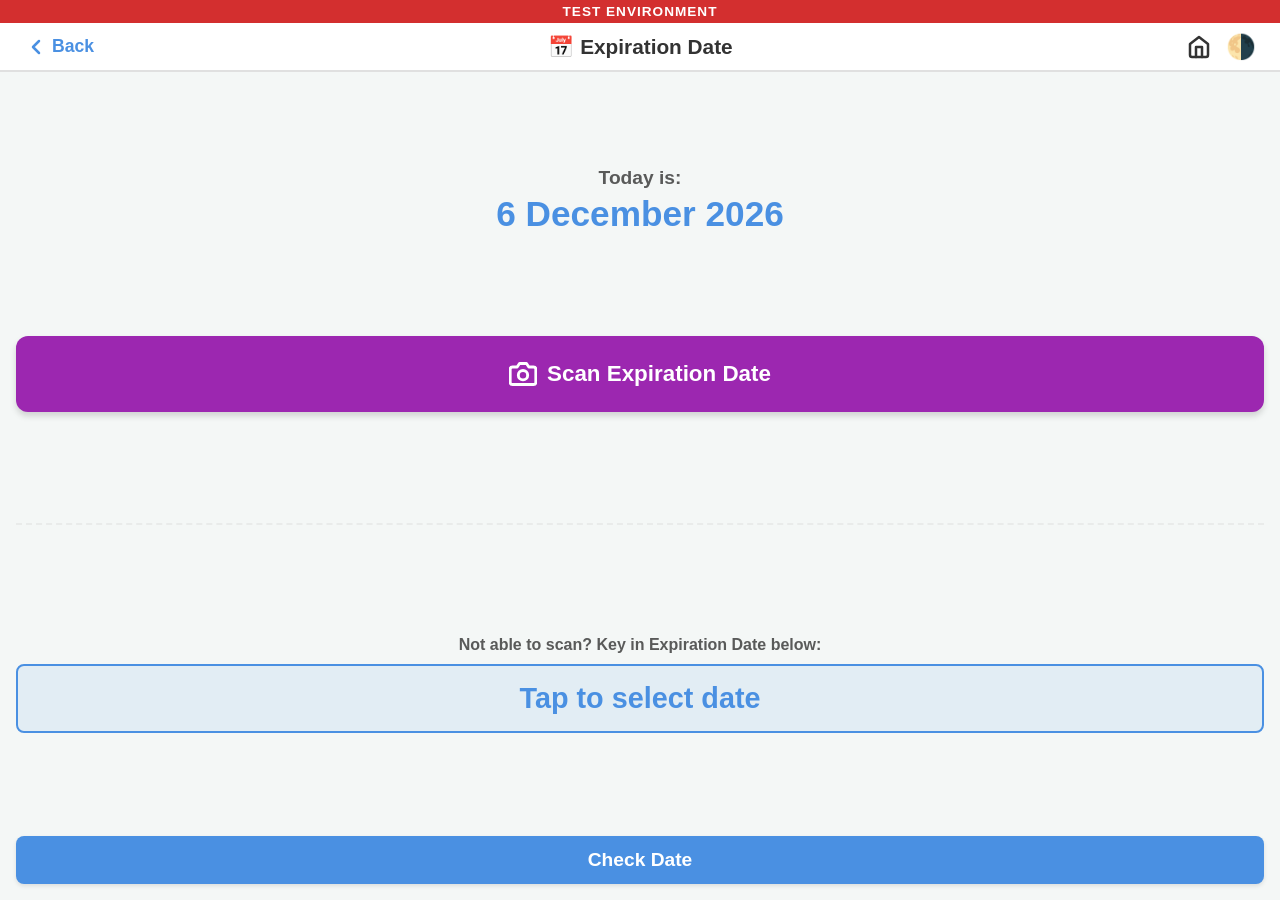
==== pages/expiry.html @ 1618e6f6 "Initial commit" ====
<!DOCTYPE html>
<html lang="en">
<head>
   <meta charset="UTF-8">
   <meta name="viewport" content="width=device-width, initial-scale=1.0, maximum-scale=1.0, user-scalable=no">
   <title>Expiration | NumPal</title>
   <link rel="stylesheet" href="../styles.css">
</head>
<body>
   <header class="top-bar">
       <a href="../index.html" class="back-btn" aria-label="Go back">
           <svg xmlns="http://www.w3.org/2000/svg" width="24" height="24" viewBox="0 0 24 24" fill="none" stroke="currentColor" stroke-width="2.5" stroke-linecap="round" stroke-linejoin="round"><polyline points="15 18 9 12 15 6"></polyline></svg> Back
       </a>
       <h1>📅 Expiration Date</h1>
       <div class="header-actions">
           <a href="../index.html" class="header-icon-btn" aria-label="Home">
               <svg xmlns="http://www.w3.org/2000/svg" width="24" height="24" viewBox="0 0 24 24" fill="none" stroke="currentColor" stroke-width="2.5" stroke-linecap="round" stroke-linejoin="round"><path d="m3 9 9-7 9 7v11a2 2 0 0 1-2 2H5a2 2 0 0 1-2-2z"/><polyline points="9 22 9 12 15 12 15 22"/></svg>
           </a>
           <button id="theme-toggle" class="header-icon-btn" style="font-size:1.5rem;">🌗</button>
       </div>
   </header>

   <main class="page-content">
       <div class="content-body" style="gap: 1.5rem; justify-content: space-evenly;">
           
           <div style="text-align: center; flex-shrink: 0;">
               <p style="margin: 0; font-weight: bold; font-size: 1.2rem; opacity: 0.8;">Today is:</p>
               <h2 id="today-date-display" style="margin: 5px 0 0 0; font-size: 2.2rem; color: var(--primary-color);"></h2>
           </div>
           
           <label style="background-color: #9C27B0 !important; color: #ffffff !important; border-radius: 12px !important; padding: 1.5rem !important; display: flex !important; align-items: center !important; justify-content: center !important; gap: 10px !important; cursor: pointer !important; box-shadow: 0 4px 6px rgba(0,0,0,0.15) !important; flex-shrink: 0 !important; width: 100% !important; box-sizing: border-box !important;">
               <svg xmlns="http://www.w3.org/2000/svg" width="28" height="28" viewBox="0 0 24 24" fill="none" stroke="currentColor" stroke-width="2.5" stroke-linecap="round" stroke-linejoin="round"><path d="M23 19a2 2 0 0 1-2 2H3a2 2 0 0 1-2-2V8a2 2 0 0 1 2-2h4l2-3h6l2 3h4a2 2 0 0 1 2 2z"></path><circle cx="12" cy="13" r="4"></circle></svg>
               <span style="font-weight: bold !important; font-size: 1.4rem !important;">Scan Expiration Date</span>
               <input type="file" accept="image/*" capture="environment" id="camera-input" style="display:none;">
           </label>

           <hr style="border: 0; border-top: 2px dashed var(--card-border); width: 100%; opacity: 0.5;">

           <div style="text-align: center; flex-shrink: 0; width: 100%;">
               <p style="font-weight: bold; margin: 0 0 10px 0; opacity: 0.8; font-size: 1rem;">Not able to scan? Key in Expiration Date below:</p>
               <p id="manual-date-display" class="time-card-display" onclick="openDatePicker()" style="margin-bottom: 15px;">Tap to select date</p>
           </div>

       </div>

       <div class="step-footer">
           <button class="primary-btn" id="manual-check-btn">Check Date</button>
       </div>

   </main>

   <!-- Processing State Overlay -->
   <div id="processing-screen" class="processing-overlay" style="display: none;">
       <div class="processing-spinner">⏳</div>
       <h2 style="font-size: 2rem;">AI is checking...</h2>
   </div>

   <!-- Obnoxious Overlays -->
   <div id="obnoxious-good" class="obnoxious-overlay good" style="display: none;">
       <div class="giant-icon">✅</div>
       <h1>SAFE!</h1>
       <p>You can eat/use this.</p>
       <button class="obnoxious-btn" onclick="closeOverlay()">OKAY</button>
   </div>

   <div id="obnoxious-bad" class="obnoxious-overlay bad" style="display: none;">
       <div class="giant-icon">❌</div>
       <h1>EXPIRED!</h1>
       <p>DO NOT eat/use this!</p>
       <button class="obnoxious-btn" onclick="closeOverlay()">OKAY</button>
   </div>

   <script src="../app.js"></script>
   <script>
       const GAS_URL = 'https://script.google.com/macros/s/AKfycbyBV9vBOLiHHe-Defjzkhf6g7xXw979RGEp-kl-h_teOUUpcL-R-YZWtbSQHPEgvFlRcg/exec';
       const cameraInput = document.getElementById('camera-input');
       const manualCheckBtn = document.getElementById('manual-check-btn');
       const manualDateDisplay = document.getElementById('manual-date-display');
       const processingScreen = document.getElementById('processing-screen');
       const goodOverlay = document.getElementById('obnoxious-good');
       const badOverlay = document.getElementById('obnoxious-bad');

       const today = new Date();
       const options = { day: 'numeric', month: 'long', year: 'numeric' };
       document.getElementById('today-date-display').innerText = today.toLocaleDateString('en-GB', options);

       let selectedManualDate = null; 

       function openDatePicker() {
           const currYear = today.getFullYear();
           
           window.openRolodex("Select Date",[
               { id: 'day', items: window.RoloGen.days31(), selectedValue: today.getDate() },
               { id: 'month', items: window.RoloGen.monthsSpec(), selectedValue: today.getMonth() + 1, flex: 1.8 },
               { id: 'year', items: window.RoloGen.years(currYear - 6, 19), selectedValue: currYear }
           ], (res) => {
               const year = parseInt(res.year);
               const month = parseInt(res.month) - 1; 
               const day = parseInt(res.day);
               
               selectedManualDate = new Date(year, month, day);
               manualDateDisplay.innerText = selectedManualDate.toLocaleDateString('en-GB', options);
           });
       }

       manualCheckBtn.addEventListener('click', () => {
           if (!selectedManualDate) {
               showToast("Please tap to select a date first.", true);
               return;
           }
           processingScreen.style.display = 'flex';

           setTimeout(() => {
               processingScreen.style.display = 'none';
               const checkDate = new Date(selectedManualDate);
               checkDate.setHours(0,0,0,0);
               const compareToday = new Date(today);
               compareToday.setHours(0,0,0,0);

               if (checkDate < compareToday) badOverlay.style.display = 'flex';
               else goodOverlay.style.display = 'flex'; 
           }, 800); 
       });

       cameraInput.addEventListener('change', async function(e) {
           if(e.target.files.length > 0) {
               if (!navigator.onLine) {
                   showToast("Currently Offline. Cannot use AI Scanner.", true);
                   cameraInput.value = ''; 
                   return;
               }

               const file = e.target.files[0];
               processingScreen.style.display = 'flex';

               try {
                   const base64Image = await compressImage(file);
                   const response = await fetch(GAS_URL, {
                       method: 'POST',
                       headers: { 'Content-Type': 'text/plain;charset=utf-8' }, 
                       body: JSON.stringify({ image: base64Image })
                   });

                   const result = await response.json();
                   processingScreen.style.display = 'none';

                   if (result.error) {
                       showToast("Failed to read date. Please try again.", true);
                   } else if (result.foundDate === false) {
                       showToast("No expiration date found in photo.", true);
                   } else {
                       if (result.isExpired) badOverlay.style.display = 'flex';
                       else goodOverlay.style.display = 'flex';
                   }
               } catch (err) {
                   processingScreen.style.display = 'none';
                   showToast("Connection error. Try again.", true);
               } finally {
                   cameraInput.value = ''; 
               }
           }
       });

       function compressImage(file) {
           return new Promise((resolve, reject) => {
               const reader = new FileReader();
               reader.readAsDataURL(file);
               reader.onload = event => {
                   const img = new Image();
                   img.src = event.target.result;
                   img.onload = () => {
                       const canvas = document.createElement('canvas');
                       const MAX_WIDTH = 800; 
                       let scaleSize = 1;
                       if (img.width > MAX_WIDTH) scaleSize = MAX_WIDTH / img.width;
                       canvas.width = img.width * scaleSize;
                       canvas.height = img.height * scaleSize;
                       
                       const ctx = canvas.getContext('2d');
                       ctx.drawImage(img, 0, 0, canvas.width, canvas.height);
                       resolve(canvas.toDataURL('image/jpeg', 0.7).split(',')[1]);
                   };
                   img.onerror = error => reject(error);
               };
               reader.onerror = error => reject(error);
           });
       }
   </script>
</body>
</html>
---- styles.css ----
/* CSS Variables for seamless Light/Dark Mode */
:root {
   --bg-color: #f4f7f6;
   --text-color: #333333;
   --card-bg: #ffffff;
   --card-border: #e0e0e0;
   --primary-color: #4a90e2;
   --success-color: #4CAF50; 
   --error-color: #F44336;   
   --time-block-bg: #E06666; 
   --app-height: 100vh; 
}[data-theme="dark"] {
   --bg-color: #121212;
   --text-color: #e0e0e0;
   --card-bg: #1e1e1e;
   --card-border: #333333;
   --primary-color: #64b5f6;
   --success-color: #81C784;
   --error-color: #E57373;
   --time-block-bg: #D32F2F;
}

/* Bulletproof Viewport Lock */
html, body {
   margin: 0; padding: 0; width: 100vw; 
   overflow: hidden; position: fixed; touch-action: none; 
}

body {
   height: var(--app-height); 
   background-color: var(--bg-color); color: var(--text-color);
   font-family: 'Segoe UI', Roboto, Helvetica, Arial, sans-serif;
   transition: background-color 0.3s, color 0.3s;
   display: flex; flex-direction: column;
}

.top-bar {
   display: flex; justify-content: space-between; align-items: center;
   padding: 0.6rem 1.5rem; background-color: var(--card-bg);
   border-bottom: 2px solid var(--card-border); flex-shrink: 0; z-index: 10;
}
.top-bar h1 { margin: 0; font-size: 1.3rem; text-align: center; flex-grow: 1; display: flex; justify-content: center; align-items: center; gap: 8px; }
.back-btn {
   display: flex; align-items: center; gap: 0.25rem; text-decoration: none;
   color: var(--primary-color); font-weight: 600; font-size: 1.1rem; white-space: nowrap; 
   background: none; border: none; padding: 0; cursor: pointer; font-family: inherit;
}
.header-actions { display: flex; align-items: center; gap: 15px; }
.header-icon-btn {
   background: none; border: none; padding: 0; cursor: pointer; 
   color: var(--text-color); display: flex; align-items: center; justify-content: center;
}
.inline-icon { width: 24px; height: 24px; display: inline-block; vertical-align: bottom; }

/* --- ANIMATIONS & TOAST MESSAGES --- */
@keyframes spin { 100% { transform: rotate(360deg); } }
.spin { animation: spin 1s linear infinite; }
@keyframes popIn { 0% { transform: scale(0.8); opacity: 0; } 100% { transform: scale(1); opacity: 1; } }

.toast {
   visibility: hidden; min-width: 250px; background-color: var(--success-color); color: #fff;
   text-align: center; border-radius: 8px; padding: 16px; position: fixed; z-index: 10000;
   left: 50%; bottom: max(30px, env(safe-area-inset-bottom, 20px)); transform: translateX(-50%) translateY(20px);
   font-size: 1.1rem; font-weight: 600; box-shadow: 0 4px 6px rgba(0,0,0,0.2);
   opacity: 0; transition: opacity 0.3s ease, transform 0.3s ease, visibility 0.3s;
}
.toast.show { visibility: visible; opacity: 1; transform: translateX(-50%) translateY(0); }

/* --- CONTENT CONTAINERS --- */
.menu-container, .page-content {
   flex: 1 1 0%; min-height: 0; display: flex; flex-direction: column; position: relative;
}
.menu-container { gap: 1rem; padding: 1.5rem; overflow-y: auto; justify-content: center; }

.flow-step { 
   display: none; position: absolute; top:0; left:0; width:100%; height: 100%;
   flex-direction: column; box-sizing: border-box; overflow: hidden;
}
.flow-step.active { display: flex; animation: popIn 0.2s ease-out; }

.content-body {
   flex: 1 1 0%; min-height: 0; display: flex; flex-direction: column; 
   overflow-y: auto; scrollbar-width: none; padding: 1rem; padding-bottom: 0; 
   -webkit-overflow-scrolling: touch; 
}
.content-body::-webkit-scrollbar { display: none; }

.step-footer {
   flex-shrink: 0; padding: 10px 1rem; 
   padding-bottom: max(1rem, env(safe-area-inset-bottom, 15px));
   background-color: var(--bg-color); 
}

.menu-card, .action-btn {
   display: flex; align-items: center; padding: 1.5rem; background-color: var(--card-bg);
   border: 2px solid var(--card-border); border-radius: 12px; text-decoration: none;
   color: var(--text-color); box-shadow: 0 4px 6px rgba(0,0,0,0.05); flex-shrink: 0;
}
.menu-card .icon { font-size: 2.5rem; margin-right: 1.5rem; }
.menu-card h2 { margin: 0; font-size: 1.3rem; }
.money-card { border-left: 8px solid var(--success-color); }
.time-card { border-left: 8px solid var(--primary-color); }
.other-card { border-left: 8px solid #FF9800; }

.input-group { margin-bottom: 0.8rem; display: flex; flex-direction: column; gap: 0.3rem; flex-shrink: 0; }
.input-group label { font-size: 1.1rem; font-weight: 600; display: flex; align-items: center; gap: 6px; }

.large-input {
   font-size: 1.5rem; padding: 0.5rem; flex-grow: 1; border: 2px solid var(--card-border); 
   border-radius: 8px; background-color: var(--card-bg); color: var(--text-color); width: 100%; box-sizing: border-box;
}

.summary-box {
   flex: 1; border: 2px solid; border-radius: 8px; padding: 0.6rem; text-align: center;
   transition: all 0.3s ease; box-sizing: border-box; display: flex; flex-direction: column; justify-content: center;
}
.summary-box p { margin: 0; font-size: 0.85rem; font-weight: bold; opacity: 0.9; }
.summary-box h2 { margin: 0; font-size: 1.5rem; }
.summary-box-safe { background-color: rgba(76, 175, 80, 0.15); border-color: var(--success-color); color: var(--success-color); }
.summary-box-danger { background-color: rgba(244, 67, 54, 0.15); border-color: var(--error-color); color: var(--error-color); }

.items-container { flex: 1 1 0%; min-height: 0; overflow-y: auto; display: flex; flex-direction: column; padding-right: 5px;}
.item-row { display: flex; gap: 8px; margin-bottom: 8px; align-items: center; flex-shrink: 0; }
.currency-wrapper { position: relative; flex-grow: 1; display: flex; align-items: center; }
.currency-symbol { position: absolute; left: 12px; font-size: 1.5rem; font-weight: bold; color: var(--text-color); pointer-events: none; }
.currency-wrapper .large-input { padding-left: 32px; margin: 0; }
.remove-item-btn { 
   background: transparent; color: var(--error-color); border: 2px solid var(--error-color); 
   border-radius: 8px; width: 44px; height: 44px; cursor: pointer; display: flex; 
   justify-content: center; align-items: center; flex-shrink: 0; transition: background 0.2s;
}
.remove-item-btn:active { background: var(--error-color); color: white; }
.add-item-btn { 
   background: transparent; border: 2px dashed var(--primary-color); color: var(--primary-color); 
   padding: 0.6rem; border-radius: 8px; font-weight: bold; font-size: 1.1rem; cursor: pointer; 
   width: 100%; flex-shrink: 0; margin-bottom: 10px; display: flex; justify-content: center; align-items: center; gap: 8px;
}

.time-picker-wrapper { position: relative; width: 100%; display: flex; align-items: center; }
.time-picker-display { cursor: pointer; }
.time-picker-native { position: absolute; top: 0; left: 0; width: 100%; height: 100%; opacity: 0; z-index: 2; cursor: pointer; -webkit-appearance: none; }

.primary-btn {
   background-color: var(--primary-color); color: white; border: none; border-radius: 8px;
   padding: 0.8rem 1rem; font-size: 1.2rem; font-weight: bold; width: 100%; box-sizing: border-box;
   text-align: center; box-shadow: 0 2px 4px rgba(0,0,0,0.1); display: block; cursor: pointer; width: 100%;
   flex-shrink: 0 !important; margin-top: auto !important; 
}
.primary-btn:disabled { background-color: #aaa; cursor: not-allowed; }

.time-block-container { display: flex; gap: 1rem; flex-shrink: 0; }
.time-block { flex: 1; display: flex; flex-direction: column; text-align: center; gap: 5px; }
.time-block label { font-size: 1rem; font-weight: bold; color: var(--text-color); }
.time-block input {
   background-color: var(--time-block-bg); color: white; border: none; border-radius: 8px; 
   padding: 0.8rem; font-size: 1.5rem; text-align: center; font-weight: bold; width: 100%; box-sizing: border-box;
}

/* --- IMAGE BASED SINGAPORE MONEY GRAPHICS --- */
.wallet-grid { 
   display: grid; grid-template-columns: repeat(2, minmax(0, 1fr)); 
   grid-template-rows: repeat(5, minmax(0, 1fr)); gap: 4px; flex: 1 1 0%; min-height: 0; height: 100%;
}
.wallet-item {
   border: 1px solid var(--card-border); padding: 4px; display: flex; flex-direction: column; 
   align-items: center; justify-content: space-evenly; background-color: var(--card-bg); 
   min-height: 0; overflow: hidden; border-radius: 8px;
}
.wallet-controls { display: flex; align-items: center; justify-content: center; gap: 16px; width: 100%; flex-shrink: 0; }

/* NEW SVG-BASED MASSIVE CONTROL BUTTONS */
.control-btn {
   width: 36px; height: 36px; border-radius: 50%; border: 2px solid transparent; background: transparent; 
   display: flex; align-items: center; justify-content: center; cursor: pointer; 
   flex-shrink: 0; padding: 4px; /* Gives 4px breathing room so SVG doesn't hit the border */
   margin: 0;
}
.control-btn svg { width: 100%; height: 100%; } /* Forces SVG to fill remaining interior space */
.control-btn.minus { border-color: var(--error-color); color: var(--error-color); }
.control-btn.plus { border-color: var(--primary-color); color: var(--primary-color); }

.control-count { font-size: 1.2rem; font-weight: bold; width: 24px; text-align: center; color: var(--text-color); }

.currency-img { object-fit: contain; flex: 1 1 0%; min-height: 0; max-height: 100%; max-width: 90%; }
.currency-img.note { width: auto; height: auto; }
.currency-img.coin { width: auto; height: auto; }

.payment-graphics-container {
   display: flex; flex-wrap: wrap; justify-content: center; align-items: center; align-content: center; gap: 8px; margin-top: 5px;
   padding: 10px; background-color: rgba(0,0,0,0.03); border-radius: 8px; 
   flex: 1 1 0%; min-height: 0; overflow-y: auto; -webkit-overflow-scrolling: touch;
}[data-theme="dark"] .payment-graphics-container { background-color: rgba(255,255,255,0.05); }

.payment-img { object-fit: contain; box-shadow: 0 3px 6px rgba(0,0,0,0.2); margin: 4px; }
.payment-img.note { width: 140px; height: auto; border-radius: 6px; }
.payment-img.coin { width: 70px; height: auto; border-radius: 50%; }

/* PURCHASING 2 - STATUS SIDEBAR & LAYOUT */
.status-sidebar {
   width: 48px; flex-shrink: 0; display: flex; flex-direction: column; align-items: center; justify-content: center;
   color: white; font-weight: bold; font-size: 1.2rem; letter-spacing: 1px;
   writing-mode: vertical-rl; transform: rotate(180deg); text-transform: uppercase;
   transition: background-color 0.3s;
}
.status-sidebar.can-buy { background-color: var(--success-color); }
.status-sidebar.cannot-buy { background-color: var(--error-color); }
.status-sidebar.neutral { background-color: #9e9e9e; }
[data-theme="dark"] .status-sidebar.neutral { background-color: #555; }

.p2-header-box {
   display: flex; justify-content: space-between; align-items: center; 
   padding: 0.8rem; border-radius: 8px; border: 2px solid var(--card-border); 
   background-color: var(--card-bg); margin-bottom: 10px;
}
.p2-cost-row {
   display: flex; justify-content: space-between; align-items: center; 
   border-top: 2px solid var(--card-border); padding-top: 10px; margin-top: 5px;
}

.check-money-header {
   display: flex; justify-content: space-between; align-items: center; 
   margin-bottom: 15px; padding: 0 10px;
}
.check-money-header > div { text-align: center; width: 48%; }
.check-money-header p { margin: 0; font-weight: bold; font-size: 1rem; }
.check-money-header h2 { margin: 0; font-size: 1.8rem; }
.expected-change-col p, .expected-change-col h2 { color: var(--success-color); }

@media (max-height: 700px) {
   .wallet-item { flex-direction: row; justify-content: space-evenly; gap: 4px; padding: 2px 4px; }
   .wallet-controls { margin-top: 0; width: auto; gap: 12px; }
   .control-btn { width: 34px; height: 34px; padding: 4px; }
   .currency-img.note { width: 60px; height: 28px; }
   .currency-img.coin { width: 28px; height: 28px; }
   h1 { font-size: 1.5rem !important; }
   h2 { font-size: 1.2rem !important; }
   .primary-btn { padding: 0.6rem; font-size: 1.1rem; }
   .payment-img.note { width: 100px; }
   .payment-img.coin { width: 50px; }
}

/* --- BOTTOM SHEET --- */
.bottom-sheet-backdrop {
   position: fixed; top: 0; left: 0; width: 100vw; height: 100vh; height: 100dvh;
   background: rgba(0,0,0,0.6); z-index: 9999; display: none; opacity: 0; transition: opacity 0.3s;
}
.bottom-sheet {
   position: fixed; bottom: 0; left: 0; width: 100%; height: 55vh; height: 55dvh;
   background: var(--card-bg); border-top-left-radius: 30px; border-top-right-radius: 30px;
   box-shadow: 0 -10px 25px rgba(0,0,0,0.2); z-index: 10000;
   transform: translateY(100%); transition: transform 0.4s cubic-bezier(0.175, 0.885, 0.32, 1.275);
   display: flex; flex-direction: column; align-items: center; justify-content: center;
   padding: 1rem; box-sizing: border-box; text-align: center;
}
.bottom-sheet-backdrop.show { display: block; opacity: 1; }
.bottom-sheet.show { transform: translateY(0); }
.bottom-sheet .giant-icon { font-size: 5rem; line-height: 1; margin-bottom: 5px; }
.bottom-sheet h2 { font-size: 2.2rem; margin: 0 0 5px 0; }
.bottom-sheet p { font-size: 1.1rem; margin: 0 0 15px 0; color: var(--text-color); opacity: 0.8; display: flex; align-items: center; justify-content: center; gap: 8px;}
.bottom-sheet.correct h2 { color: var(--success-color); }
.bottom-sheet.wrong h2 { color: var(--error-color); }
.sheet-btn-group { display: flex; flex-direction: column; gap: 10px; width: 100%; max-width: 300px; }

/* --- OBNOXIOUS NOTIFICATION STYLES --- */
.obnoxious-overlay {
   position: fixed; top: 0; left: 0; width: 100vw; height: 100vh; height: 100dvh;
   z-index: 999999; display: flex; flex-direction: column; justify-content: center;
   align-items: center; text-align: center; padding: 1.5rem; box-sizing: border-box;
   animation: popIn 0.3s cubic-bezier(0.175, 0.885, 0.32, 1.275) forwards;
}
.obnoxious-overlay.good { background-color: #4CAF50; color: white; }
.obnoxious-overlay.bad { background-color: #F44336; color: white; }
.obnoxious-overlay .giant-icon { font-size: 10rem; margin-bottom: 1rem; line-height: 1; }
.obnoxious-overlay h1 { font-size: 3.5rem; margin: 0 0 1rem 0; text-transform: uppercase; line-height: 1.1; }
.obnoxious-overlay p { font-size: 1.8rem; margin: 0 0 3rem 0; font-weight: bold; }
.obnoxious-btn {
   background-color: rgba(255,255,255,0.3); border: 4px solid white; color: white;
   font-size: 1.5rem; font-weight: bold; padding: 1.2rem 2rem; border-radius: 16px;
   cursor: pointer; width: 100%; max-width: 350px; box-shadow: 0 8px 16px rgba(0,0,0,0.2);
}
.obnoxious-btn:active { transform: scale(0.95); }

.error-payment-section {
   position: absolute; bottom: 0; left: 0; width: 100%; height: 50%;
   background-color: #E57373; color: white; display: none; flex-direction: column; align-items: center; justify-content: center;
   z-index: 100; border-top-left-radius: 24px; border-top-right-radius: 24px;
   box-shadow: 0 -10px 25px rgba(0,0,0,0.2); animation: popIn 0.3s ease-out; text-align: center; padding: 1rem; box-sizing: border-box;
}

.processing-overlay {
   position: fixed; top: 0; left: 0; width: 100vw; height: 100vh; height: 100dvh;
   background: rgba(0,0,0,0.8); z-index: 999990; display: flex; flex-direction: column;
   justify-content: center; align-items: center; color: white;
}
.processing-spinner { font-size: 5rem; animation: spin 1s linear infinite; margin-bottom: 20px; }

/* ========================================================= */
/* --- MASSIVE UNCRAMPED TIME UI & ROLODEX PICKER --- */
/* ========================================================= */
.time-content { justify-content: center; gap: 2rem; padding: 2rem 1.5rem; }
.time-card-box {
   background: var(--card-bg); border: 2px solid var(--card-border);
   border-radius: 16px; padding: 1.2rem; box-shadow: 0 4px 6px rgba(0,0,0,0.05);
   display: flex; flex-direction: column; gap: 10px; flex-shrink: 0;
}
.time-card-header {
   font-size: 1.4rem; font-weight: 800; color: var(--text-color);
   display: flex; align-items: center; gap: 10px; padding-bottom: 0.5rem;
   border-bottom: 2px dashed var(--card-border); margin: 0;
}

.time-card-display {
   background: rgba(74, 144, 226, 0.1); color: var(--primary-color);
   font-weight: 900; text-align: center; padding: 1rem;
   border-radius: 8px; cursor: pointer; border: 2px solid var(--primary-color);
   margin: 0; transition: transform 0.1s;
   font-size: clamp(1rem, 4.5vw, 1.8rem); 
   white-space: nowrap; overflow: hidden; text-overflow: ellipsis;
}
.time-card-display:active { transform: scale(0.98); }

.time-result-box {
   background-color: var(--primary-color); color: white; padding: 1.5rem;
   border-radius: 16px; text-align: center; box-shadow: 0 6px 12px rgba(74, 144, 226, 0.3); 
   margin: 0; flex-shrink: 0; width: 100%; box-sizing: border-box;
}
.time-result-box h2 { margin: 0; white-space: nowrap; font-size: clamp(1.4rem, 5.5vw, 2.8rem) !important; }

/* Custom Rolodex Modal */
.rolodex-sheet { height: 320px; padding: 0; }
.rolodex-header {
   display: flex; justify-content: space-between; align-items: center; width: 100%;
   padding: 15px 20px; box-sizing: border-box; border-bottom: 1px solid var(--card-border);
   font-size: 1.2rem; font-weight: bold; background: var(--card-bg);
   border-top-left-radius: 30px; border-top-right-radius: 30px; z-index: 10; position: relative;
}
.rolodex-cancel { color: var(--error-color); cursor: pointer; }
.rolodex-title { color: var(--text-color); font-size: 1.3rem; }
.rolodex-save { color: var(--success-color); cursor: pointer; }

.rolodex-body { display: flex; width: 100%; height: 220px; position: relative; background: var(--bg-color); overflow: hidden; }

.rolodex-highlight {
   position: absolute; top: 50%; left: 0; width: 100%; height: 44px; transform: translateY(-50%);
   background: rgba(74, 144, 226, 0.15); border-top: 2px solid var(--primary-color); 
   border-bottom: 2px solid var(--primary-color); pointer-events: none; z-index: 2;
}

.rolodex-col-wrapper { position: relative; display: flex; align-items: center; justify-content: center; height: 100%; }

.rolodex-col-wrapper:not(:last-child)::after {
   content: ''; position: absolute; top: 15%; bottom: 15%; right: 0; width: 1px;
   background-color: var(--card-border); z-index: 5;
}

.rolodex-col {
   flex: 1; position: relative; z-index: 1; width: 100%; height: 100%;
   touch-action: none; cursor: grab;
}
.rolodex-col:active { cursor: grabbing; }

.rolodex-col-inner {
   padding: 88px 0; margin: 0; display: flex; flex-direction: column; width: 100%;
}

.rolodex-col.has-suffix .rolodex-item { padding-right: 50px; }

.rolodex-static-label {
   position: absolute; top: 50%; transform: translateY(-50%); 
   left: calc(50% + 5px); 
   font-size: 1.1rem; font-weight: 800; color: var(--primary-color);
   pointer-events: none; z-index: 3; text-align: left;
}

.rolodex-item {
   height: 44px; display: flex; align-items: center; justify-content: center;
   color: var(--text-color); opacity: 0.3; transition: opacity 0.2s ease, font-size 0.2s ease;
   user-select: none; white-space: nowrap; font-size: 1.2rem; flex-shrink: 0;
}
.rolodex-item.active { 
   opacity: 1; font-weight: 900; color: var(--primary-color); 
   font-size: clamp(1.1rem, 4.5vw, 1.5rem); 
}
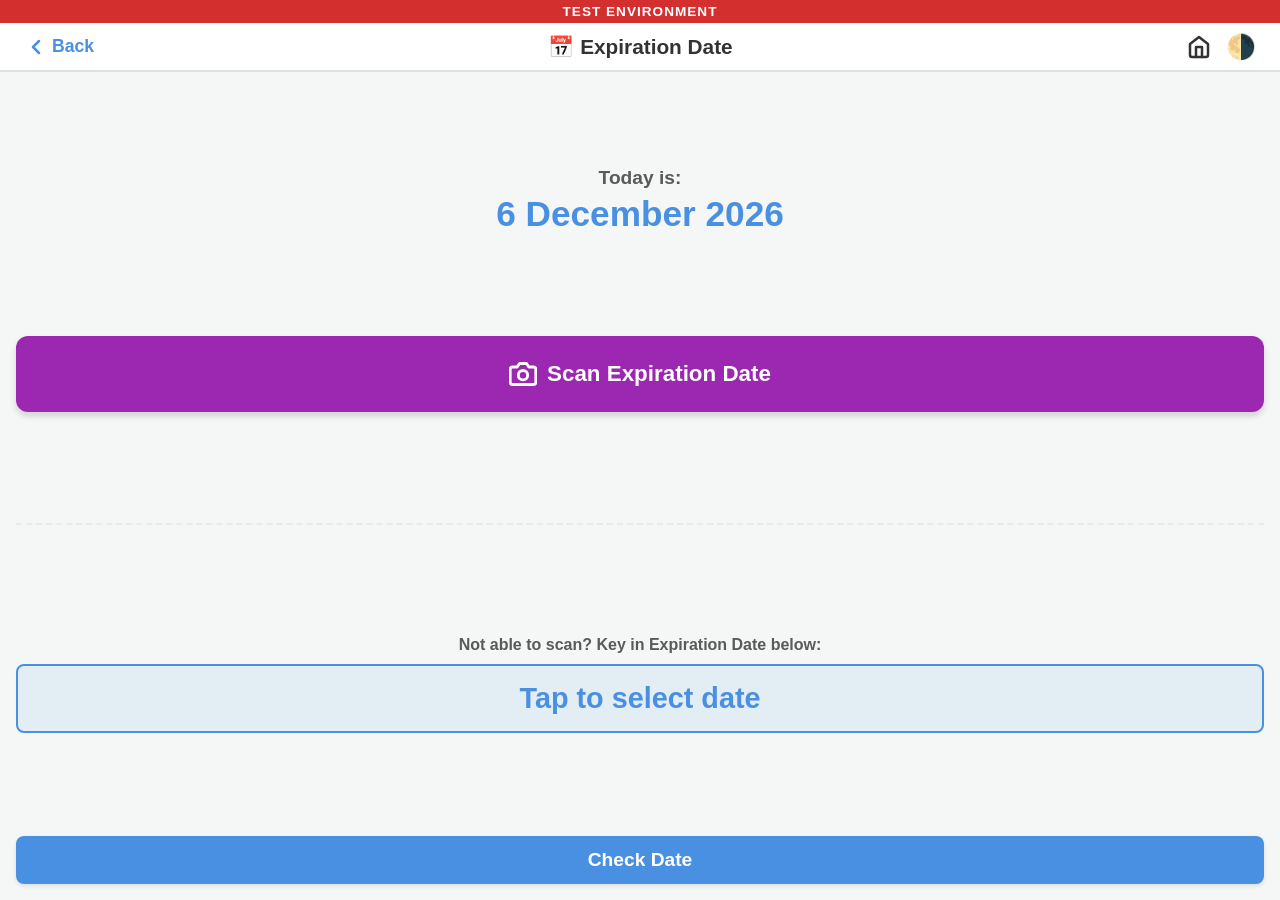
==== commit f60445ca: "Update expiry.html" ====
--- a/pages/expiry.html
+++ b/pages/expiry.html
@@ -86,20 +86,47 @@
 
        let selectedManualDate = null; 
 
+       function getDaysInMonth(month, year) {
+           return new Date(year, month, 0).getDate();
+       }
+
        function openDatePicker() {
            const currYear = today.getFullYear();
            
+           const startD = selectedManualDate ? selectedManualDate.getDate() : today.getDate();
+           const startM = selectedManualDate ? selectedManualDate.getMonth() + 1 : today.getMonth() + 1;
+           const startY = selectedManualDate ? selectedManualDate.getFullYear() : currYear;
+           
+           window.currentMaxDays = getDaysInMonth(startM, startY);
+           
            window.openRolodex("Select Date",[
-               { id: 'day', items: window.RoloGen.days31(), selectedValue: today.getDate() },
-               { id: 'month', items: window.RoloGen.monthsSpec(), selectedValue: today.getMonth() + 1, flex: 1.8 },
-               { id: 'year', items: window.RoloGen.years(currYear - 6, 19), selectedValue: currYear }
-           ], (res) => {
+               { id: 'day', items: window.RoloGen.days(window.currentMaxDays), selectedValue: startD },
+               { id: 'month', items: window.RoloGen.monthsSpec(), selectedValue: startM, flex: 1.8 },
+               { id: 'year', items: window.RoloGen.years(currYear - 6, 19), selectedValue: startY }
+           ], 
+           (res) => {
+               // On Save Selection
                const year = parseInt(res.year);
                const month = parseInt(res.month) - 1; 
                const day = parseInt(res.day);
                
                selectedManualDate = new Date(year, month, day);
                manualDateDisplay.innerText = selectedManualDate.toLocaleDateString('en-GB', options);
+           },
+           (res, rolo) => {
+               // Dynamic onChange Hook
+               const y = parseInt(res.year);
+               const m = parseInt(res.month);
+               const currentD = parseInt(res.day);
+               
+               const maxDays = getDaysInMonth(m, y);
+               
+               if (window.currentMaxDays !== maxDays) {
+                   window.currentMaxDays = maxDays;
+                   // Snap back to bounds if the selected day exceeds the new month's length
+                   let safeDay = currentD > maxDays ? maxDays : currentD;
+                   rolo.updateColumn('day', window.RoloGen.days(maxDays), safeDay);
+               }
            });
        }
 
